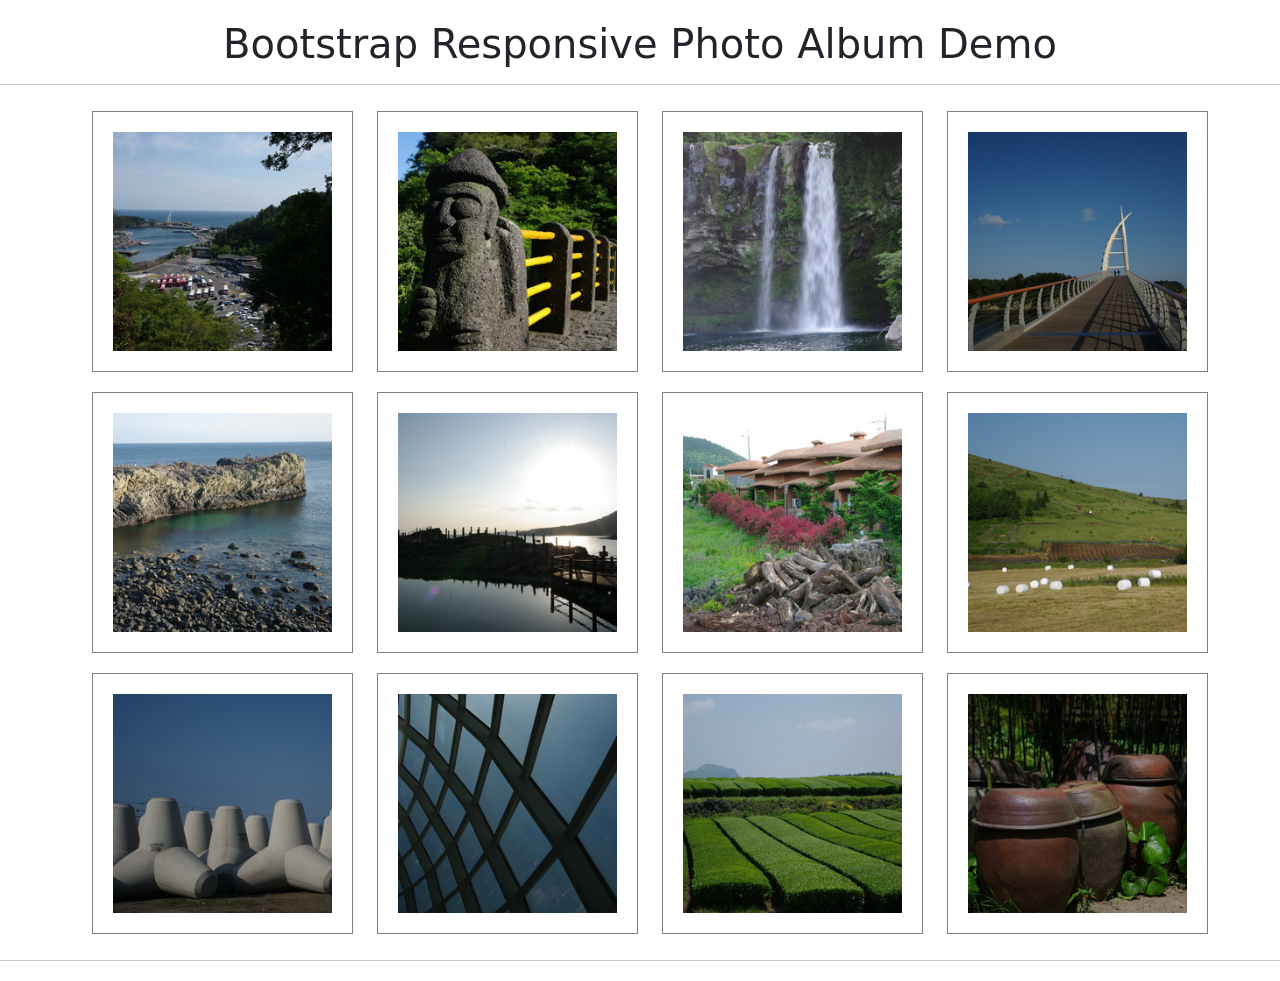
==== bootstrap-album/index.html @ 00312622 "Add files via upload" ====
<!DOCTYPE html>
<html lang="en">
  <head>
    <meta charset="utf-8" />
    <meta name="viewport" content="width=device-width, initial-scale=1" />
    <title>Bootstrap Album Demo</title>
    <link
      href="https://cdn.jsdelivr.net/npm/bootstrap@5.2.3/dist/css/bootstrap.min.css"
      rel="stylesheet"
      integrity="sha384-rbsA2VBKQhggwzxH7pPCaAqO46MgnOM80zW1RWuH61DGLwZJEdK2Kadq2F9CUG65"
      crossorigin="anonymous"
    />
    <link rel="stylesheet" href="./css/style.css" />
  </head>
  <body>
    <h1>Bootstrap Responsive Photo Album Demo</h1>
    <hr />
    <div class="container text-center">
      <div class="row justify-content-md-center">
        <div class="col-12 col-md-6 col-lg-4 col-xl-3">
          <img class="img-fluid" src="./images/photo01.png" alt="photo" />
        </div>
        <div class="col-12 col-md-6 col-lg-4 col-xl-3">
          <img class="img-fluid" src="./images/photo02.png" alt="photo" />
        </div>
        <div class="col-12 col-md-6 col-lg-4 col-xl-3">
          <img class="img-fluid" src="./images/photo03.png" alt="photo" />
        </div>
        <div class="col-12 col-md-6 col-lg-4 col-xl-3">
          <img class="img-fluid" src="./images/photo04.png" alt="photo" />
        </div>
        <div class="col-12 col-md-6 col-lg-4 col-xl-3">
          <img class="img-fluid" src="./images/photo05.png" alt="photo" />
        </div>
        <div class="col-12 col-md-6 col-lg-4 col-xl-3">
          <img class="img-fluid" src="./images/photo06.png" alt="photo" />
        </div>
        <div class="col-12 col-md-6 col-lg-4 col-xl-3">
          <img class="img-fluid" src="./images/photo07.png" alt="photo" />
        </div>
        <div class="col-12 col-md-6 col-lg-4 col-xl-3">
          <img class="img-fluid" src="./images/photo08.png" alt="photo" />
        </div>
        <div class="col-12 col-md-6 col-lg-4 col-xl-3">
          <img class="img-fluid" src="./images/photo09.png" alt="photo" />
        </div>
        <div class="col-12 col-md-6 col-lg-4 col-xl-3">
          <img class="img-fluid" src="./images/photo10.png" alt="photo" />
        </div>
        <div class="col-12 col-md-6 col-lg-4 col-xl-3">
          <img class="img-fluid" src="./images/photo11.png" alt="photo" />
        </div>
        <div class="col-12 col-md-6 col-lg-4 col-xl-3">
          <img class="img-fluid" src="./images/photo12.png" alt="photo" />
        </div>
      </div>
    </div>

    <hr />
    <script
      src="https://cdn.jsdelivr.net/npm/bootstrap@5.2.3/dist/js/bootstrap.bundle.min.js"
      integrity="sha384-kenU1KFdBIe4zVF0s0G1M5b4hcpxyD9F7jL+jjXkk+Q2h455rYXK/7HAuoJl+0I4"
      crossorigin="anonymous"
    ></script>
  </body>
</html>
---- bootstrap-album/css/style.css ----
body {
  text-align: center;
  margin-top: 20px;
  margin-bottom: 20px;
}

div img {
  border: solid 1px grey;
  padding: 20px;
  margin: 10px;
}
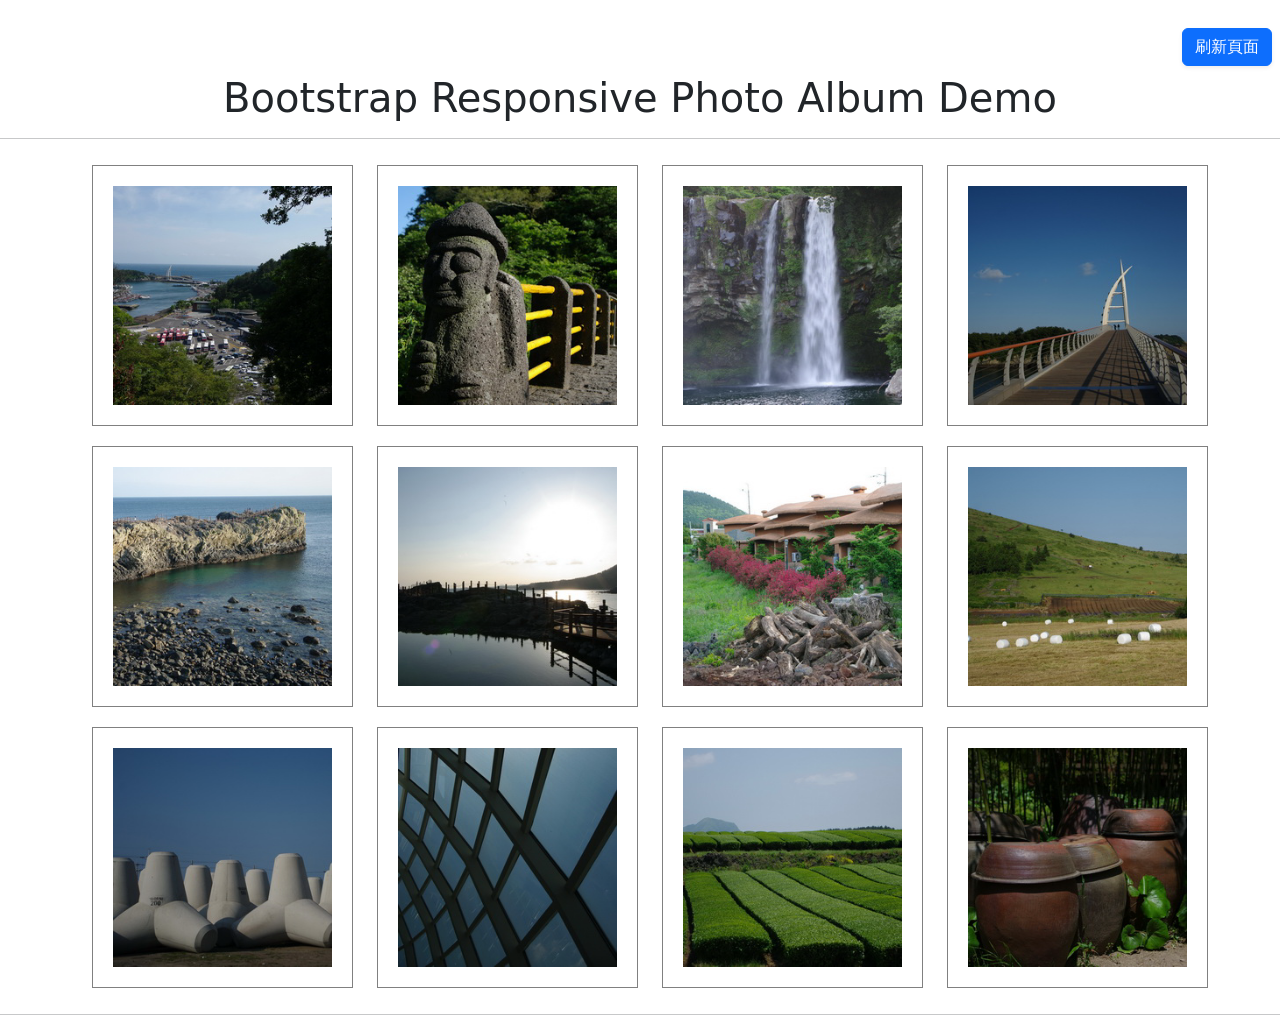
==== commit bf2f3cff: "Enhance index.html with cache control and refresh button Added meta tags for cache control and a but" ====
--- a/bootstrap-album/index.html
+++ b/bootstrap-album/index.html
@@ -3,6 +3,9 @@
   <head>
     <meta charset="utf-8" />
     <meta name="viewport" content="width=device-width, initial-scale=1" />
+    <meta http-equiv="Cache-Control" content="no-cache, no-store, must-revalidate" />
+    <meta http-equiv="Pragma" content="no-cache" />
+    <meta http-equiv="Expires" content="0" />
     <title>Bootstrap Album Demo</title>
     <link
       href="https://cdn.jsdelivr.net/npm/bootstrap@5.2.3/dist/css/bootstrap.min.css"
@@ -13,6 +16,11 @@
     <link rel="stylesheet" href="./css/style.css" />
   </head>
   <body>
+    <div class="d-flex justify-content-end p-2">
+      <button type="button" class="btn btn-primary shadow-sm" onclick="hardRefresh()">
+        刷新頁面
+      </button>
+    </div>
     <h1>Bootstrap Responsive Photo Album Demo</h1>
     <hr />
     <div class="container text-center">
@@ -62,5 +70,12 @@
       integrity="sha384-kenU1KFdBIe4zVF0s0G1M5b4hcpxyD9F7jL+jjXkk+Q2h455rYXK/7HAuoJl+0I4"
       crossorigin="anonymous"
     ></script>
+    <script>
+      function hardRefresh() {
+        const url = new URL(window.location.href);
+        url.searchParams.set('_', Date.now());
+        window.location.href = url.toString();
+      }
+    </script>
   </body>
 </html>
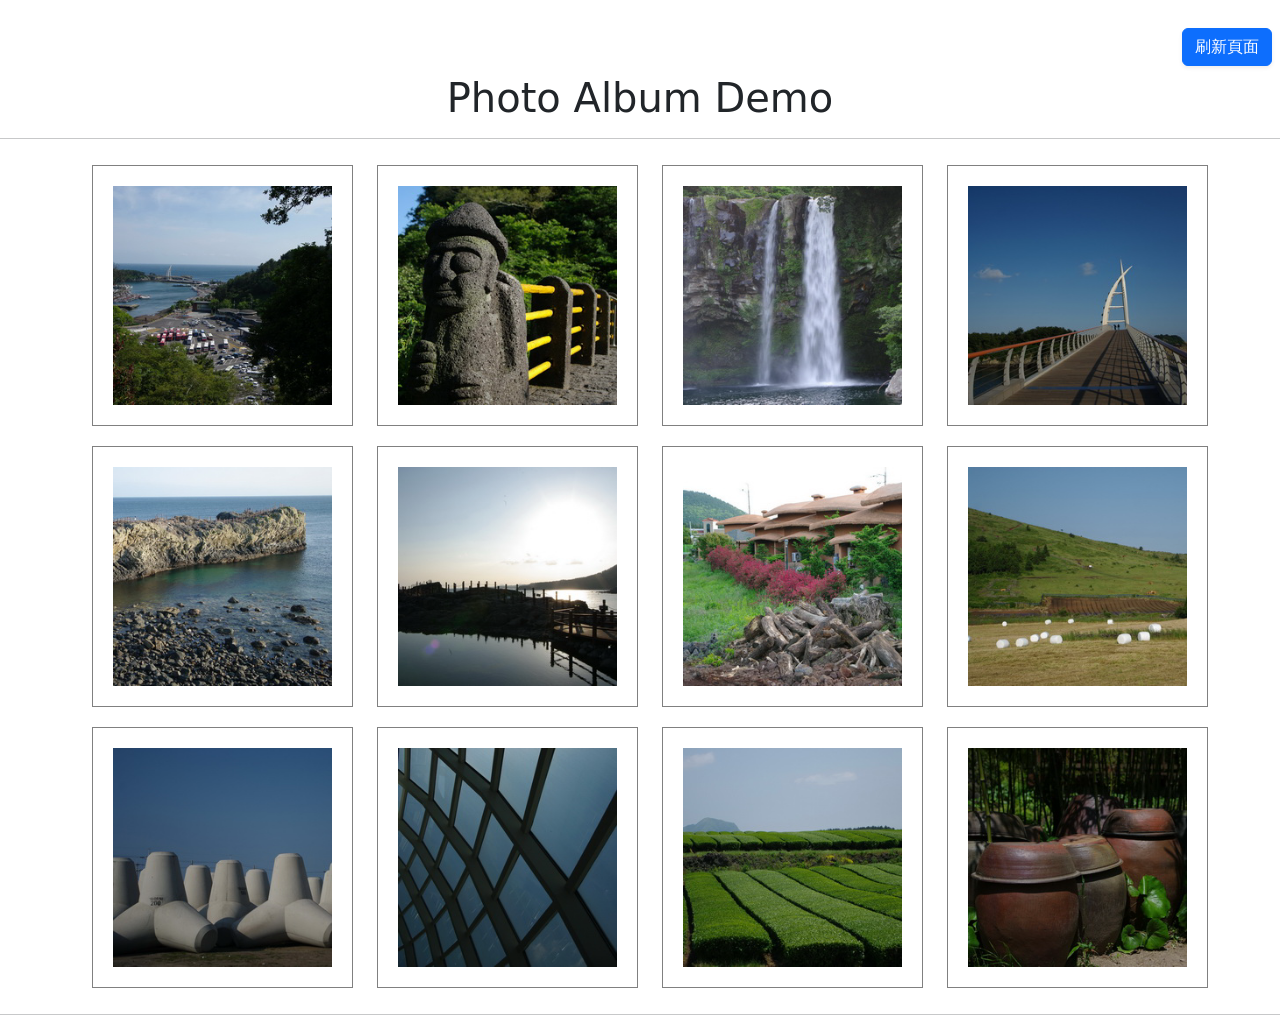
==== commit b6f9f64d: "Change title from 'Bootstrap Responsive Photo Album Demo' to 'Photo Album Demo'" ====
--- a/bootstrap-album/index.html
+++ b/bootstrap-album/index.html
@@ -6,7 +6,7 @@
     <meta http-equiv="Cache-Control" content="no-cache, no-store, must-revalidate" />
     <meta http-equiv="Pragma" content="no-cache" />
     <meta http-equiv="Expires" content="0" />
-    <title>Bootstrap Album Demo</title>
+   
     <link
       href="https://cdn.jsdelivr.net/npm/bootstrap@5.2.3/dist/css/bootstrap.min.css"
       rel="stylesheet"
@@ -16,12 +16,12 @@
     <link rel="stylesheet" href="./css/style.css" />
   </head>
   <body>
-    <div class="d-flex justify-content-end p-2">
+    <div class="d-flex justify-content-end p-2 refresh-container">
       <button type="button" class="btn btn-primary shadow-sm" onclick="hardRefresh()">
         刷新頁面
       </button>
     </div>
-    <h1>Bootstrap Responsive Photo Album Demo</h1>
+    <h1>Photo Album Demo</h1>
     <hr />
     <div class="container text-center">
       <div class="row justify-content-md-center">
